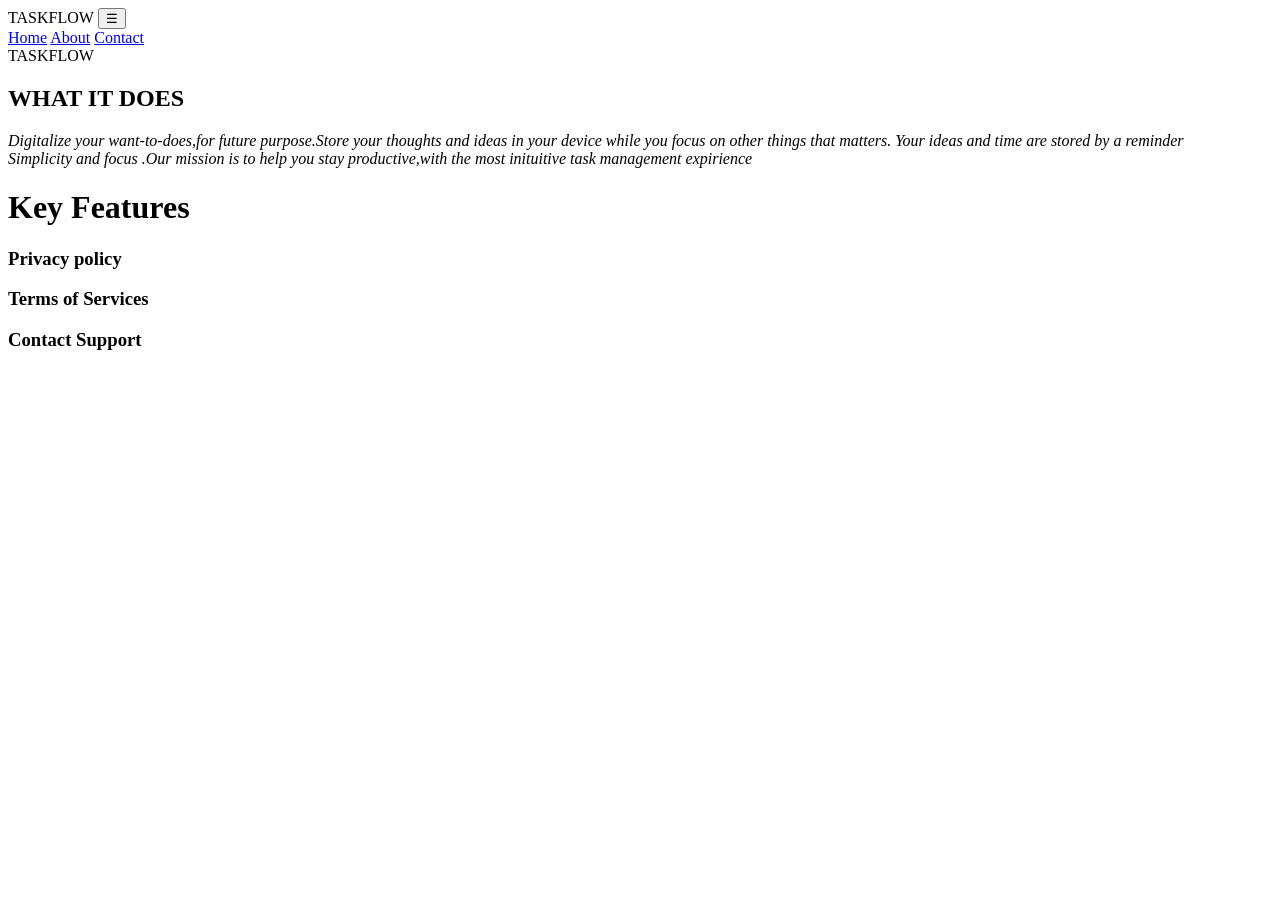
==== About.html @ 6bb323f0 "added a section" ====
<!DOCTYPE html>
<html>
    <head>
        <meta charset="utf-8">
  <meta name="viewport" content="width=device-width, initial-scale=1">
        <title> About</title>
        <link rel="stylesheet" href="about.css">
    </head>
    <body>
        <header class="navbar">
    <a class="logo">TASK<span>FLOW</span></a>

    <button class="menu-toggle" id="menuToggle"
      aria-label="Open navigation menu"
      aria-expanded="false">☰</button>

    <nav id="navMenu">
      <a href="HOME.html">Home</a>
      <a href="#about">About</a>
      <a href="#contact">Contact</a>
    </nav>
  </header>

      <section>
        <div class="todo"> 
        <div class="move">  <a class="logo">TASK<span>FLOW</span></a></div>
        <div class="first"><h1> WHAT IT DOES</h1> </div>
        <i class="tod"> Digitalize your want-to-does,for future purpose.Store your thoughts and ideas in your device while you focus on other things that matters. Your ideas and time are stored by a reminder<br> Simplicity and focus .Our mission is to help you stay productive,with the most inituitive task management expirience</i>
        </div>
      </section>
      <div class="key">
        <div class="todos">
        <h1>Key Features</h1>
        <h3>Privacy policy</h3>
        <h3> Terms of Services</h3>
        <h3>Contact Support</h3>
        </div>
      </div>
      <!-- <div class="c-h">
        <div class="carrier-holder"> 
          <marquee style="direction: right;">YOU CAN PLAN FOR </marquee>
          <div class="carrier"> <i>what to do After school/class</i></div>
          <div class="carrier"> <i>what to do This weekend</i></div>
          <div class="carrier"> <i>what to do On a road trip</i></div>
          <div class="carrier"> <i>what to do On a vaccation</i></div>
          <div class="carrier"> <i>what to do When feeling bored</div>
          <div class="carrier"> <i>what to do On my next birthday</i></div>
        </div>
      </div> -->
    </body>
</html>
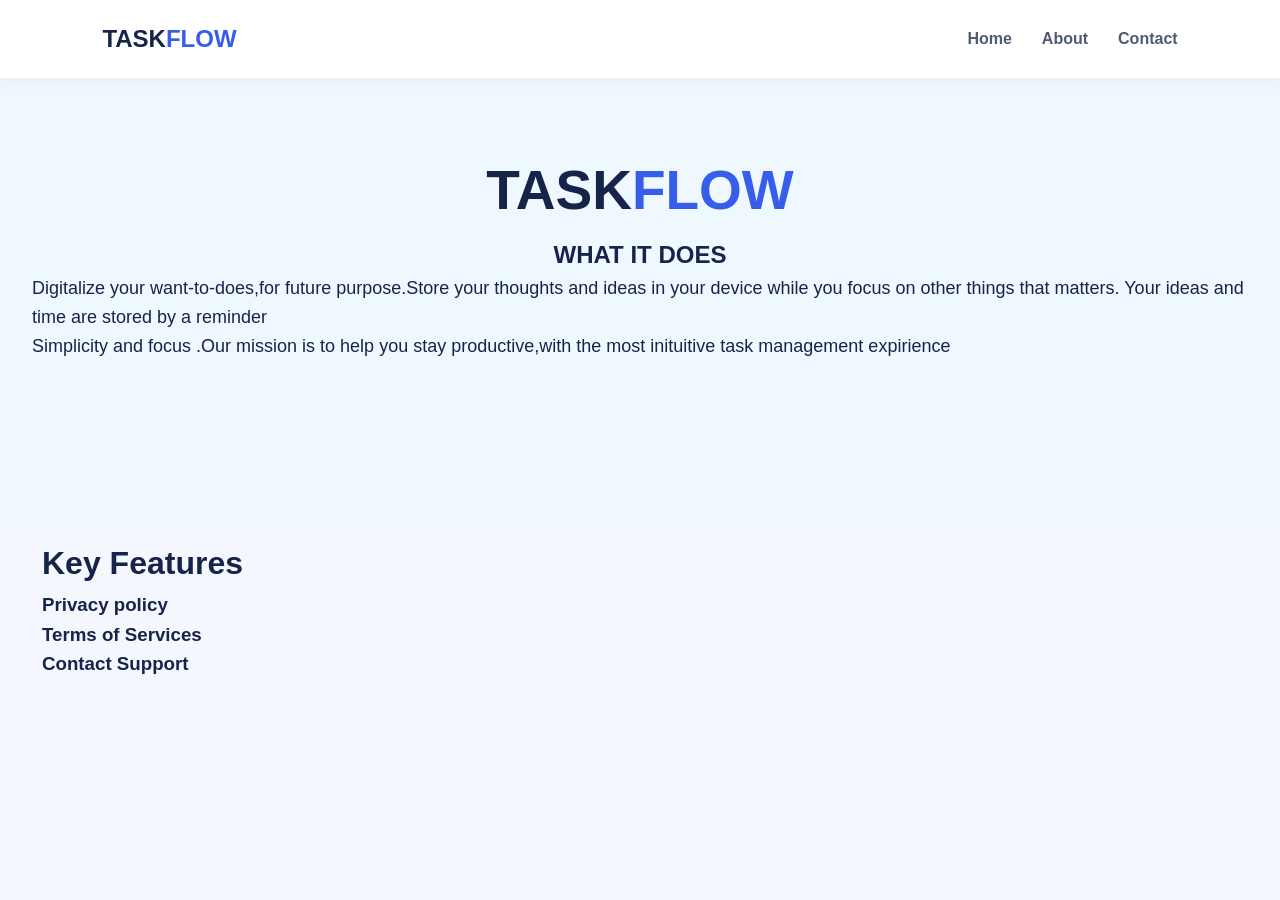
==== commit 92e76c7e: "latest" ====
--- a/About.html
+++ b/About.html
@@ -15,9 +15,9 @@
       aria-expanded="false">☰</button>
 
     <nav id="navMenu">
-      <a href="HOME.html">Home</a>
-      <a href="#about">About</a>
-      <a href="#contact">Contact</a>
+      <a href="index.html">Home</a>
+      <a href="About.html">About</a>
+      <a href="Contact.html">Contact</a>
     </nav>
   </header>
 
@@ -25,7 +25,7 @@
         <div class="todo"> 
         <div class="move">  <a class="logo">TASK<span>FLOW</span></a></div>
         <div class="first"><h1> WHAT IT DOES</h1> </div>
-        <i class="tod"> Digitalize your want-to-does,for future purpose.Store your thoughts and ideas in your device while you focus on other things that matters. Your ideas and time are stored by a reminder<br> Simplicity and focus .Our mission is to help you stay productive,with the most inituitive task management expirience</i>
+        <p class="tod"> Digitalize your want-to-does,for future purpose.Store your thoughts and ideas in your device while you focus on other things that matters. Your ideas and time are stored by a reminder<br> Simplicity and focus .Our mission is to help you stay productive,with the most inituitive task management expirience</p>
         </div>
       </section>
       <div class="key">
@@ -47,5 +47,6 @@
           <div class="carrier"> <i>what to do On my next birthday</i></div>
         </div>
       </div> -->
+      <script src="about.js"></script>
     </body>
 </html>
--- a/about.css
+++ b/about.css
@@ -0,0 +1,204 @@
+* {
+  margin: 0;
+  padding: 0;
+  box-sizing: border-box;
+}
+
+html {
+  scroll-behavior: smooth;
+  scroll-padding-top: 90px;
+}
+
+body {
+  font-family: Arial, sans-serif;
+  background: #f5f7ff;
+  color: #172449;
+  line-height: 1.6;
+}
+
+.navbar {
+  display: flex;
+  align-items: center;
+  justify-content: space-between;
+  padding: 20px 8%;
+  background: white;
+  box-shadow: 0 3px 15px #1724490d;
+  position: sticky;
+  top: 0;
+  z-index: 10;
+}
+
+.logo {
+  font-size: 24px;
+  font-weight: bold;
+  text-decoration: none;
+  color: #172449;
+}
+
+.logo span,
+.hero h1 span {
+  color: #365eea;
+}
+
+nav {
+  display: flex;
+  gap: 30px;
+}
+
+nav a {
+  text-decoration: none;
+  color: #4f5b75;
+  font-weight: 600;
+}
+
+nav a:hover {
+  color: #365eea;
+}
+
+
+
+
+.menu-toggle {
+  display: none;
+  background: none;
+  border: none;
+  font-size: 27px;
+  cursor: pointer;
+  color: #172449;
+}
+
+section{
+    /* color: #800080; */
+    background-color: aliceblue;
+    height: 50vh;
+    width: 100%;
+    display: flex;
+    justify-content: center;
+    align-items: center;
+    /* box-decoration-break: underline; */
+}
+.todo{
+ height: 35vh;
+ width: 95%;
+}
+.first{
+  display:flex;
+  justify-content: center;
+}
+.tod{
+    font-size: 18px;
+    font-weight: 350;
+    font-width: 9px;
+}
+.c-h{
+  height: 70vh;
+ width: 100%;
+ /* background-color: #b42323; */
+ display: flex;
+ /* justify-content: center; */
+ align-items: center;
+}
+.carrier-holder{
+  width: 50%;
+  height: 70%;
+  background-color:#2f6fed ;
+   display: flex;
+   flex-direction: column;
+   justify-content: space-between;
+   padding-bottom: 10px;
+}
+.carrier{
+  width: 98%;
+  height: 40px;
+  /* background-color: beige; */
+  border-radius: 40px;
+  font-size: 20px;
+    font-weight: 550;
+    font-width: 10px;
+    /* color: purple; */
+    display:flex;
+    align-items:center ;
+    
+
+
+}
+marquee{
+  color: gold;
+  font-size: 45px;
+  font-weight: 550;
+  font-width: 10px;
+  font-family:monospace;
+  text-decoration-line: underline;
+}
+.key{
+  /* background-color: #2f6eed9c; */
+ height: 30vh;
+    width: 100%;
+    display: flex;
+    justify-content: center;
+    /* align-items: center; */
+    box-decoration-break: underline; 
+}
+.todos{
+  height: 35vh;
+ width: 95%;
+ /* background-color: #2f6fed; */
+ padding: 10px;
+}
+.move{
+  height: 90px;
+  width: 100%;
+  /* background-color: #2f6eedb0; */
+  display: flex;
+  justify-content: center;
+  & a{
+    font-size: 55px;
+    font-width: 60px;
+  }
+}
+
+
+
+
+
+@media(max-width: 767px){
+  body{
+    height: auto;
+  }
+  .todo{
+    height: auto;
+  }
+  .key{
+    height: auto;
+  }
+  section{
+    height: auto;
+  }
+  .tod{
+    height: auto;
+  }
+  .navbar {
+    padding: 18px 5%;
+    flex-wrap: wrap;
+  }
+
+  .menu-toggle {
+    display: block;
+  }
+
+  nav {
+    display: none;
+    flex-direction: column;
+    width: 100%;
+    gap: 0;
+    padding-top: 15px;
+  }
+
+  nav.open {
+    display: flex;
+  }
+
+  nav a {
+    padding: 12px 0;
+  }
+}
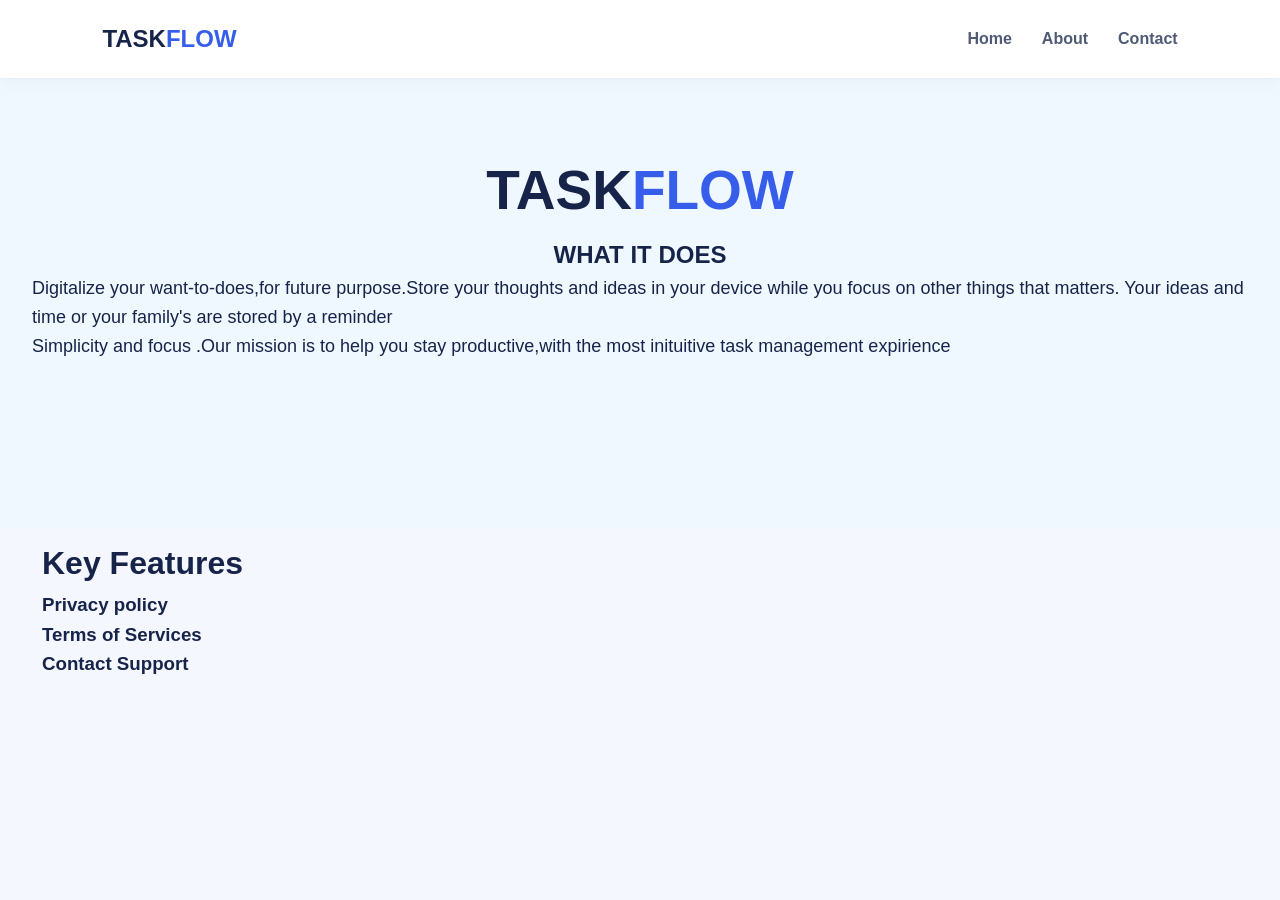
==== commit 837e351d: "up" ====
--- a/About.html
+++ b/About.html
@@ -25,7 +25,7 @@
         <div class="todo"> 
         <div class="move">  <a class="logo">TASK<span>FLOW</span></a></div>
         <div class="first"><h1> WHAT IT DOES</h1> </div>
-        <p class="tod"> Digitalize your want-to-does,for future purpose.Store your thoughts and ideas in your device while you focus on other things that matters. Your ideas and time are stored by a reminder<br> Simplicity and focus .Our mission is to help you stay productive,with the most inituitive task management expirience</p>
+        <p class="tod"> Digitalize your want-to-does,for future purpose.Store your thoughts and ideas in your device while you focus on other things that matters. Your ideas and time or your family's are stored by a reminder<br> Simplicity and focus .Our mission is to help you stay productive,with the most inituitive task management expirience</p>
         </div>
       </section>
       <div class="key">
